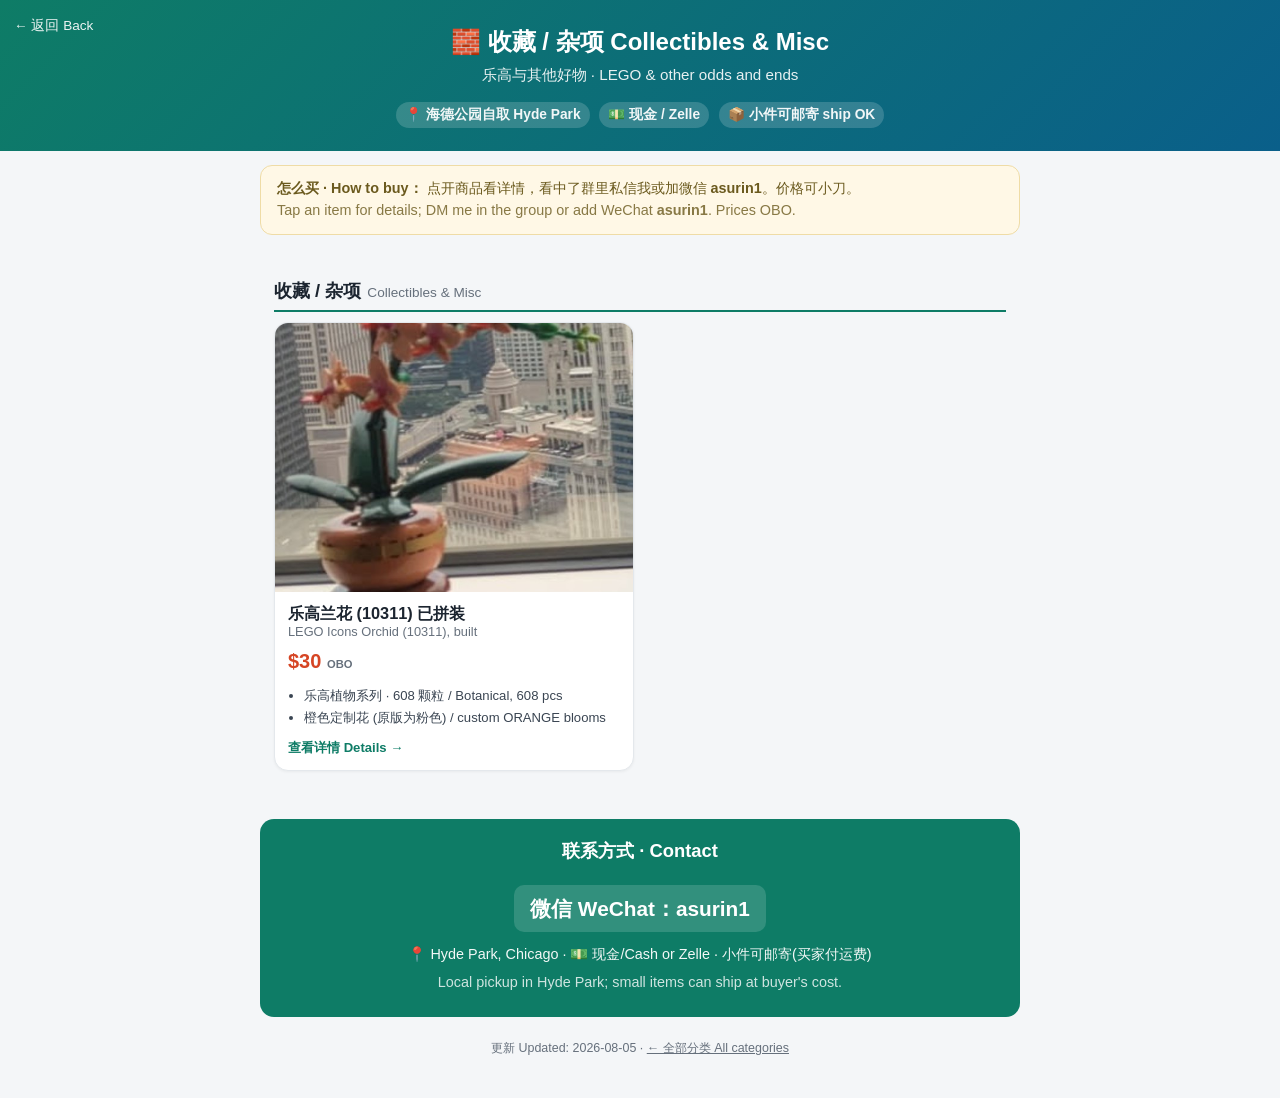
==== collectibles/index.html @ ec3efcbe "add Collectibles & Misc category (LEGO Orchid 10311) + sale posters (zh/en) - new collectibles/ page" ====
<!doctype html>
<html lang="zh">
<head>
<meta charset="utf-8">
<meta name="viewport" content="width=device-width, initial-scale=1, viewport-fit=cover">
<title>收藏 / 杂项 Collectibles · 搬家甩卖 Moving Sale</title>
<meta name="description" content="乐高、收藏与杂项好物甩卖。芝加哥海德公园自取。LEGO & collectibles — Hyde Park, Chicago pickup.">
<meta property="og:type" content="website">
<meta property="og:title" content="收藏 / 杂项 Collectibles · 搬家甩卖">
<meta property="og:description" content="乐高兰花等收藏杂项 · Hyde Park 自取 · LEGO & more.">
<meta property="og:image" content="https://asurinsaka.github.io/moving-sale/collectibles/images/lego-orchid-10311.jpg">
<meta property="og:url" content="https://asurinsaka.github.io/moving-sale/collectibles/">
<meta name="theme-color" content="#0e7c66">
<link rel="stylesheet" href="../style.css">
</head>
<body>
<header>
  <a class="back" href="../">← 返回 Back</a>
  <h1>🧱 收藏 / 杂项 Collectibles &amp; Misc</h1>
  <div class="en">乐高与其他好物 · LEGO &amp; other odds and ends</div>
  <div class="meta">
    <b>📍 海德公园自取 Hyde Park</b>
    <b>💵 现金 / Zelle</b>
    <b>📦 小件可邮寄 ship OK</b>
  </div>
</header>

<div class="how">
  <b>怎么买 · How to buy：</b> 点开商品看详情，看中了群里私信我或加微信 <b>asurin1</b>。价格可小刀。<br>
  <span style="opacity:.8">Tap an item for details; DM me in the group or add WeChat <b>asurin1</b>. Prices OBO.</span>
</div>

<main id="app"></main>

<div class="contact" id="buy">
  <h2>联系方式 · Contact</h2>
  <div class="wx">微信 WeChat：<span id="wx">asurin1</span></div>
  <p>📍 Hyde Park, Chicago · 💵 现金/Cash or Zelle · 小件可邮寄(买家付运费)</p>
  <p style="opacity:.8">Local pickup in Hyde Park; small items can ship at buyer's cost.</p>
</div>

<footer>更新 Updated: 2026-08-05 · <a href="../">← 全部分类 All categories</a></footer>

<script>window.CATS = [["misc","收藏 / 杂项","Collectibles & Misc"]];</script>
<script src="items.js"></script>
<script src="../render.js"></script>
</body>
</html>
---- style.css ----
:root{--bg:#f4f6f8;--card:#fff;--ink:#1c2530;--muted:#66707c;--line:#e4e8ec;--accent:#0e7c66;--price:#d64524}
*{box-sizing:border-box}
html,body{margin:0}
body{font-family:-apple-system,BlinkMacSystemFont,"PingFang SC","Microsoft YaHei","Segoe UI",Roboto,sans-serif;
     background:var(--bg);color:var(--ink);line-height:1.5;-webkit-text-size-adjust:100%}
a{color:inherit}
header{background:linear-gradient(135deg,#0e7c66,#0a5f8a);color:#fff;padding:24px 18px 20px;text-align:center;position:relative}
header h1{margin:0 0 4px;font-size:1.5rem}
header .en{opacity:.9;font-size:.95rem;font-weight:400}
header .meta{margin-top:12px;font-size:.86rem;opacity:.95}
header .meta b{background:rgba(255,255,255,.18);padding:3px 9px;border-radius:999px;display:inline-block;margin:3px;font-weight:600}
header .back{position:absolute;left:14px;top:16px;font-size:.85rem;color:#fff;text-decoration:none;opacity:.92}
.how{max-width:760px;margin:14px auto 0;padding:12px 16px;background:#fff8e6;border:1px solid #efdca6;
     border-radius:12px;font-size:.9rem;color:#6b5a1e}
main{max-width:760px;margin:0 auto;padding:16px 14px 40px}
h2{font-size:1.15rem;margin:26px 0 10px;padding-bottom:6px;border-bottom:2px solid var(--accent)}
h2 .en{color:var(--muted);font-size:.85rem;font-weight:400;margin-left:6px}
.grid{display:grid;grid-template-columns:1fr 1fr;gap:12px}
@media(max-width:520px){.grid{grid-template-columns:1fr}}
.card{background:var(--card);border:1px solid var(--line);border-radius:14px;overflow:hidden;
      display:flex;flex-direction:column;box-shadow:0 1px 3px rgba(0,0,0,.05)}
.ph{aspect-ratio:4/3;width:100%;object-fit:cover;background:#eef1f4;display:block}
.ph.placeholder{display:flex;align-items:center;justify-content:center;font-size:2.4rem;
      background:linear-gradient(135deg,#e8edf1,#dfe6ec);color:#9aa7b2;flex-direction:column;gap:4px}
.ph.placeholder small{font-size:.7rem;letter-spacing:.03em}
.body{padding:11px 13px 13px;display:flex;flex-direction:column;flex:1}
.name{font-weight:700;font-size:1.02rem;line-height:1.25}
.name .en{display:block;color:var(--muted);font-size:.8rem;font-weight:400;margin-top:1px}
.price{color:var(--price);font-weight:800;font-size:1.25rem;margin:6px 0 2px}
.price small{color:var(--muted);font-weight:600;font-size:.7rem}
ul.specs{margin:6px 0 0;padding-left:16px;font-size:.82rem;color:#3a4552}
ul.specs li{margin:2px 0}
.note{margin-top:8px;font-size:.76rem;color:var(--accent);background:#e7f4ef;border-radius:8px;padding:5px 8px}
.cardwrap{position:relative}
.card.sold{opacity:.6}
.soldribbon{position:absolute;top:10px;left:10px;z-index:1;background:#d64524;color:#fff;font-size:.72rem;
      font-weight:800;padding:3px 10px;border-radius:999px;letter-spacing:.04em}
.price s{color:var(--muted);font-weight:600}
a.card{text-decoration:none;color:inherit}
a.card:active{transform:scale(.99)}
.more{margin-top:8px;color:var(--accent);font-weight:700;font-size:.82rem}
/* detail page */
.detailcard{max-width:640px;margin:0 auto;background:var(--card);border:1px solid var(--line);
      border-radius:16px;overflow:hidden;box-shadow:0 1px 4px rgba(0,0,0,.06)}
.ph.big{aspect-ratio:auto;max-height:62vh;width:100%;object-fit:contain;background:#f0f3f6}
.ph.placeholder.big{aspect-ratio:16/10}
.dbody{padding:16px 18px 22px}
.dname{font-weight:800;font-size:1.35rem;line-height:1.25}
.den{color:var(--muted);font-size:.95rem;margin-bottom:4px}
.cond{margin:8px 0;font-size:.9rem;color:#3a4552}
.desc{color:#3a4552;font-size:.92rem;margin-top:10px}
.detailcard .price{font-size:1.5rem}
.buybtn{display:block;text-align:center;margin-top:16px;background:var(--accent);color:#fff;
      font-weight:800;padding:12px;border-radius:12px;text-decoration:none}
.aichip{margin-top:6px;display:inline-block;font-size:.72rem;font-weight:700;color:#5b3ea8;
      background:#efeaff;border:1px solid #ddd2fb;border-radius:999px;padding:2px 8px}
.aibox{margin-top:12px;font-size:.86rem;color:#3a2f5c;background:#f2eeff;border:1px solid #ddd2fb;
      border-radius:10px;padding:10px 12px;line-height:1.55}

/* hub category cards */
.cats{display:grid;grid-template-columns:1fr 1fr;gap:14px;max-width:760px;margin:0 auto;padding:16px 14px}
@media(max-width:520px){.cats{grid-template-columns:1fr}}
.cat{background:var(--card);border:1px solid var(--line);border-radius:16px;padding:22px 18px;text-decoration:none;
     color:var(--ink);display:flex;flex-direction:column;gap:5px;box-shadow:0 1px 3px rgba(0,0,0,.05);position:relative}
.cat .ico{font-size:2.3rem}
.cat .t{font-weight:700;font-size:1.18rem}
.cat .t .en{color:var(--muted);font-size:.82rem;font-weight:400;display:block}
.cat .d{color:var(--muted);font-size:.85rem}
.cat .go{margin-top:6px;color:var(--accent);font-weight:700;font-size:.9rem}
.cat.soon{opacity:.65;pointer-events:none}
.soonbadge{position:absolute;top:12px;right:12px;background:#e4e8ec;color:#66707c;font-size:.7rem;font-weight:700;padding:2px 8px;border-radius:999px}

/* contact */
.contact{max-width:760px;margin:8px auto 0;padding:18px 16px;background:#0e7c66;color:#fff;border-radius:14px;text-align:center}
.contact h2{border:0;color:#fff;margin:0 0 8px}
.contact .wx{font-size:1.3rem;font-weight:800;background:rgba(255,255,255,.15);
      display:inline-block;padding:8px 16px;border-radius:10px;margin:6px 0}
.contact p{margin:6px 0;font-size:.9rem;opacity:.95}
footer{text-align:center;color:var(--muted);font-size:.78rem;padding:22px 14px 40px}
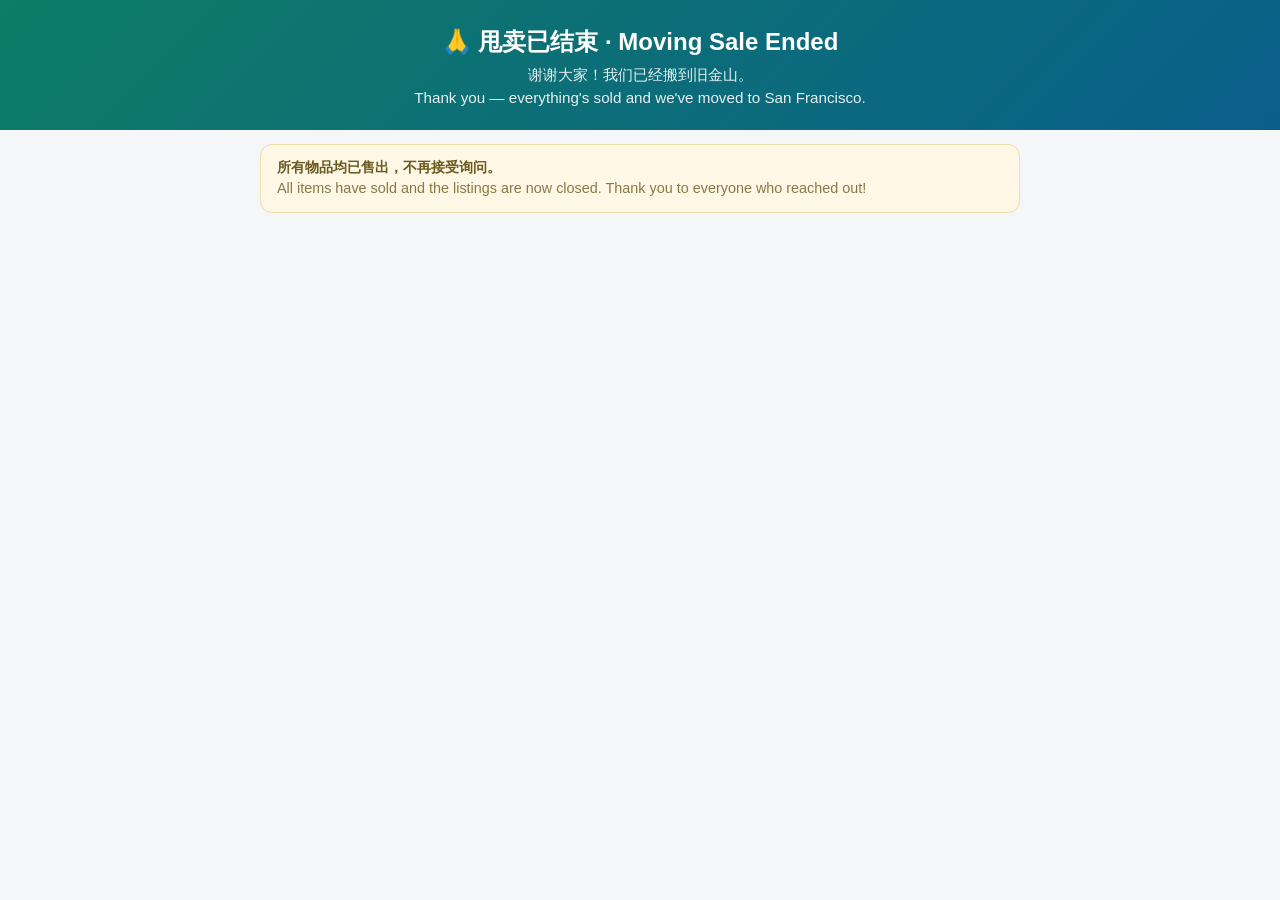
==== commit b95b8895: "Close moving sale: hub shows sale-ended notice, listing pages redirect (all sold, moved to SF)" ====
--- a/collectibles/index.html
+++ b/collectibles/index.html
@@ -2,47 +2,12 @@
 <html lang="zh">
 <head>
 <meta charset="utf-8">
-<meta name="viewport" content="width=device-width, initial-scale=1, viewport-fit=cover">
-<title>收藏 / 杂项 Collectibles · 搬家甩卖 Moving Sale</title>
-<meta name="description" content="乐高、收藏与杂项好物甩卖。芝加哥海德公园自取。LEGO & collectibles — Hyde Park, Chicago pickup.">
-<meta property="og:type" content="website">
-<meta property="og:title" content="收藏 / 杂项 Collectibles · 搬家甩卖">
-<meta property="og:description" content="乐高兰花等收藏杂项 · Hyde Park 自取 · LEGO & more.">
-<meta property="og:image" content="https://asurinsaka.github.io/moving-sale/collectibles/images/lego-orchid-10311.jpg">
-<meta property="og:url" content="https://asurinsaka.github.io/moving-sale/collectibles/">
-<meta name="theme-color" content="#0e7c66">
-<link rel="stylesheet" href="../style.css">
+<meta name="viewport" content="width=device-width, initial-scale=1">
+<meta http-equiv="refresh" content="0; url=../index.html">
+<meta name="robots" content="noindex">
+<title>甩卖已结束 · Sale Ended</title>
 </head>
 <body>
-<header>
-  <a class="back" href="../">← 返回 Back</a>
-  <h1>🧱 收藏 / 杂项 Collectibles &amp; Misc</h1>
-  <div class="en">乐高与其他好物 · LEGO &amp; other odds and ends</div>
-  <div class="meta">
-    <b>📍 海德公园自取 Hyde Park</b>
-    <b>💵 现金 / Zelle</b>
-    <b>📦 小件可邮寄 ship OK</b>
-  </div>
-</header>
-
-<div class="how">
-  <b>怎么买 · How to buy：</b> 点开商品看详情，看中了群里私信我或加微信 <b>asurin1</b>。价格可小刀。<br>
-  <span style="opacity:.8">Tap an item for details; DM me in the group or add WeChat <b>asurin1</b>. Prices OBO.</span>
-</div>
-
-<main id="app"></main>
-
-<div class="contact" id="buy">
-  <h2>联系方式 · Contact</h2>
-  <div class="wx">微信 WeChat：<span id="wx">asurin1</span></div>
-  <p>📍 Hyde Park, Chicago · 💵 现金/Cash or Zelle · 小件可邮寄(买家付运费)</p>
-  <p style="opacity:.8">Local pickup in Hyde Park; small items can ship at buyer's cost.</p>
-</div>
-
-<footer>更新 Updated: 2026-08-05 · <a href="../">← 全部分类 All categories</a></footer>
-
-<script>window.CATS = [["misc","收藏 / 杂项","Collectibles & Misc"]];</script>
-<script src="items.js"></script>
-<script src="../render.js"></script>
+<p>甩卖已结束，物品均已售出。Moving sale has ended — <a href="../index.html">back</a>.</p>
 </body>
 </html>
